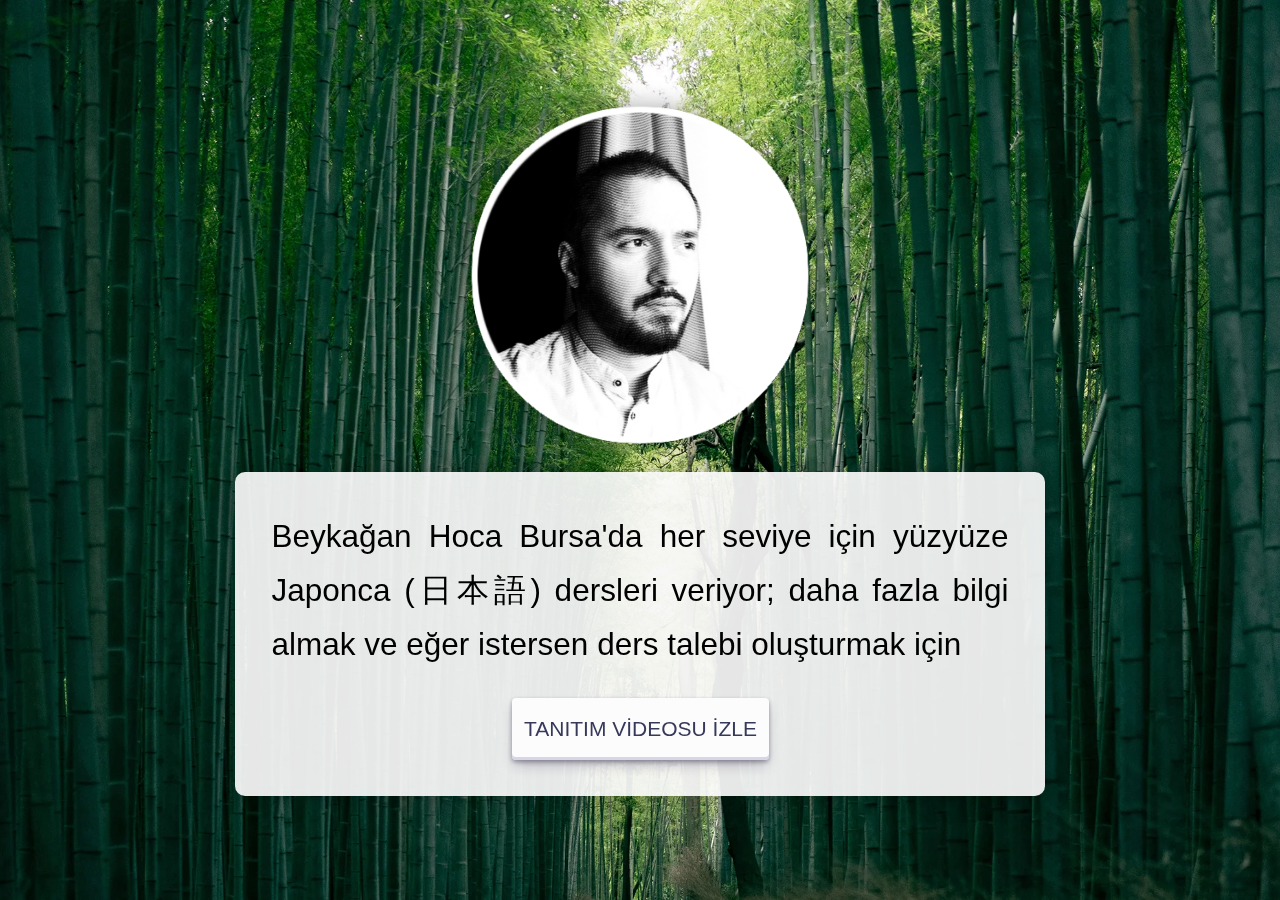
==== index.html @ 0790d8a5 "Update index.html" ====
<html lang="tr" dir="ltr">
  <head>
    <meta name="viewport" content="width=device-width, initial-scale=1.0">
    <meta charset="utf-8">
    <link rel="icon" href="logo.png" type="image/png" sizes="512x512">
    <title>JAPONCA - Bursa Özel Ders</title>
    <meta name="description" content="bursa japonca kursu, japonca dil kursu, japonca özel ders">
    <link rel="stylesheet" href="ilk_ekran.css">

    <script>
      if ("serviceWorker" in navigator) {  window.addEventListener("DOMContentLoaded",()=>{  navigator.serviceWorker.register("service-worker.js");  });  }
    </script>

    <!-- Google tag (gtag.js) GOOGLE ADS -->
    <script async src="https://www.googletagmanager.com/gtag/js?id=AW-11021503070"></script>
    <script>
      window.dataLayer = window.dataLayer || [];
      function gtag(){dataLayer.push(arguments);}
      gtag('js', new Date());

      gtag('config', 'AW-11021503070');
    </script>

    <!-- Event snippet for Giden tıklama conversion page
    In your html page, add the snippet and call gtag_report_conversion when someone clicks on the chosen link or button. -->
    <script>
    function gtag_report_conversion() {
      gtag('event', 'conversion', {
          'send_to': 'AW-11021503070/JlE2CIuCg4IYEN6Uu4cp'
      });
      return false;
    }
    </script>


  </head>
  <body>
    <iframe src=""></iframe>
    <main>
      <div class="dropShadow">
        <img src="beykagan_hoca.webp">
      </div>
      <div class="mesajIcerenDiv dropShadow">
        <p>Beykağan Hoca Bursa'da her seviye için yüzyüze Japonca (日本語) dersleri veriyor; daha fazla bilgi almak ve eğer istersen ders talebi oluşturmak için</p>
        <div class="" style="text-align:center;">
          <button class="button-30" role="button">TANITIM VİDEOSU İZLE</button>
          <!-- <button style="text-align:center; font-size: 11px; padding-left: 1ch; padding-right: 1ch;" role="button" disabled>Korece<br>한국어</button>&nbsp;&nbsp;&nbsp;&nbsp; -->
          <!-- <button style="text-align:center; font-size: 11px; padding-left: 1ch; padding-right: 1ch;" role="button" disabled>Çince<br>華語</button> -->
        </div>
      </div>
    </main>
    <script type="text/javascript">
      const main = document.getElementsByTagName('main')[0];
      const freym = document.getElementsByTagName('iframe')[0];
      //var geriSayim;
      let zamanDoldu30s = false;
      let zamanDoldu15s = false;
      let buttonWasUsed = false;
      window.addEventListener("load",startBgLoop);
      function startBgLoop() {
        async function loadFiles () {
          const myCache1 = await caches.open('my-cache-1');
          const myCache2 = await caches.open('my-cache-2');
          const firstGroup = ['bg/1.webp', 'bg/2.webp','bg/3.webp','bg/4.webp','bg/5.webp','bg/6.webp','bg/7.webp','bg/8.webp'];
          const secondGroup = ['hitoca_poster.jpg', 'hitoca.mp4'];
          try {
            await myCache1.addAll(firstGroup);
          } catch(err) {
            console.error(err);
          } finally {
            console.log("cache1 done");
            setTimeout(function () {  main.style.animationName = "changeBg";  }, 1000);
            await myCache2.addAll(secondGroup);
            console.log("cache2 as well");
            if (zamanDoldu30s) {
              console.log("It took more than 28s to cache the video\nNavigate immediately");
              if (!buttonWasUsed) {
                console.log("...and the button still was not used");
                goToVideo();
              }
            } else if (zamanDoldu15s) {
              console.log("It took more than 15s to cache the video\nWill wait 15s before navigating");
              setTimeout(function () {
                if (!buttonWasUsed) {
                  console.log("...and the button still was not used");
                  goToVideo();
                }
              }, 15000);
            } else {
              console.log("video loaded quickly in less than 15s\nWill wait 25s before navigating");
              setTimeout(function () {
                if (!buttonWasUsed) {
                  console.log("...and the button still was not used");
                  goToVideo();
                }
              }, 25000);
            }
          }
        }
        loadFiles();

        function goToVideo() {
          console.log("going to video page due to timeout");
          freym.src = "japonca.html";
          setTimeout(function () {
            main.style.display = "none";
          }, 500);
          gtag_report_conversion(); // Madem ki video cache'ye yazılacak kadar beklemiş, bunu da dönüşüm sayalım
        }
        // After 30 seconds go to video even if button is not clicked
        setTimeout(function () {
          zamanDoldu30s=true;
        }, 28000);
        setTimeout(function () {
          zamanDoldu15s=true;
        }, 13000);
      }


      const secimJaponca = document.getElementsByTagName('button')[0];
      // const secimKorece = document.getElementsByTagName('button')[1];
      // const secimCince = document.getElementsByTagName('button')[2];
      secimJaponca.addEventListener("mouseup",hitocaHtmlYukle);
      function hitocaHtmlYukle() {
        console.log("going to video page because button was pressed\ncache timeout CANCELLED");
        buttonWasUsed = true;
        freym.src = "japonca.html";
        setTimeout(function () {
          main.style.display = "none";
        }, 500);
        gtag_report_conversion();
        // if (geriSayim) {          clearTimeout(geriSayim);        }
      }
      /*
      secimKorece.addEventListener("mouseup",koreceHtmlYukle);
      function koreceHtmlYukle() {
        gtag_report_conversion();
        freym.src = "korece.html";
        setTimeout(function () {
          main.style.display = "none";
        }, 500);
      }
      */
    </script>
  </body>
</html>
---- ilk_ekran.css ----
*, *::before, *::after{
  box-sizing: border-box; margin: 0px; padding: 0px;
}
img{
  width: 38vmin;
}
.dropShadow{
  filter: drop-shadow(0 0 0.75rem rgba(0, 0, 0, 0.35));
  margin: calc(1vmin + 4px);
}
main{
  position: fixed; left: 0px; top: 0px; width:100vw; height: 100%;
  display: flex; justify-content: center; align-items: center; flex-direction: column;
  z-index: 99;
  background-image: url("bg/0.webp"); background-color: black;
  background-position: center;
  background-repeat: no-repeat;
  background-size: cover;
  animation-duration: 29s; animation-timing-function: step-start; animation-iteration-count: infinite;
}
@keyframes changeBg {
  0%{background-image: url("bg/0.webp");}
  10%{background-image: url("bg/1.webp");}
  20%{background-image: url("bg/2.webp");}
  30%{background-image: url("bg/3.webp");}
  40%{background-image: url("bg/4.webp");}
  50%{background-image: url("bg/5.webp");}
  60%{background-image: url("bg/6.webp");}
  70%{background-image: url("bg/7.webp");}
  80%{background-image: url("bg/8.webp");}
}
.mesajIcerenDiv{
  background-color: rgba(255,255,255,0.90);
  min-width: 40vmin; min-height: 20vmin;
  max-width: 90vmin;
  padding: calc(3.5vmin + 5px);
  border-radius: 10px;
  display: flex; justify-content: center; align-items: center; flex-direction: column;
  text-align: justify; text-align-last: left;
  line-height: 6vmin;
}
p{
  font-size: 3.5vmin;
  font-family: "SF Pro","Helvetica","Roboto","Segoe UI Light","Segoe UI",sans-serif;
  margin-bottom: 3vmin;
}
iframe{
  position: fixed; top:0px; left:0px; width:100vw; height: 100%;
  border: 0px;
}
/* CSS */
.button-30 {
  align-items: center;
  appearance: none;
  background-color: #FCFCFD;
  border-radius: 4px;
  border-width: 0;
  box-shadow: rgba(45, 35, 66, 0.4) 0 2px 4px,rgba(45, 35, 66, 0.3) 0 7px 13px -3px,#D6D6E7 0 -3px 0 inset;
  box-sizing: border-box;
  color: #36395A;
  cursor: pointer;
  display: inline-flex;
  font-family: "SF Pro","Helvetica","Roboto","Segoe UI Light","Segoe UI",sans-serif;
  height: 48px;
  justify-content: center;
  line-height: 1;
  list-style: none;
  overflow: hidden;
  padding-left: 12px;
  padding-right: 12px;
  padding-top: 30px;
  padding-bottom: 32px;
  position: relative;
  text-align: center;
  text-decoration: none;
  transition: box-shadow .15s,transform .15s;
  user-select: none;
  -webkit-user-select: none;
  touch-action: manipulation;
  will-change: box-shadow,transform;
  font-size: 21px;
}

.button-30:focus {
  box-shadow: #D6D6E7 0 0 0 1.5px inset, rgba(45, 35, 66, 0.4) 0 2px 4px, rgba(45, 35, 66, 0.3) 0 7px 13px -3px, #D6D6E7 0 -3px 0 inset;
}

.button-30:hover {
  box-shadow: rgba(45, 35, 66, 0.4) 0 4px 8px, rgba(45, 35, 66, 0.3) 0 7px 13px -3px, #D6D6E7 0 -3px 0 inset;
  transform: translateY(-2px);
}

.button-30:active {
  box-shadow: #D6D6E7 0 3px 7px inset;
  transform: translateY(2px);
}
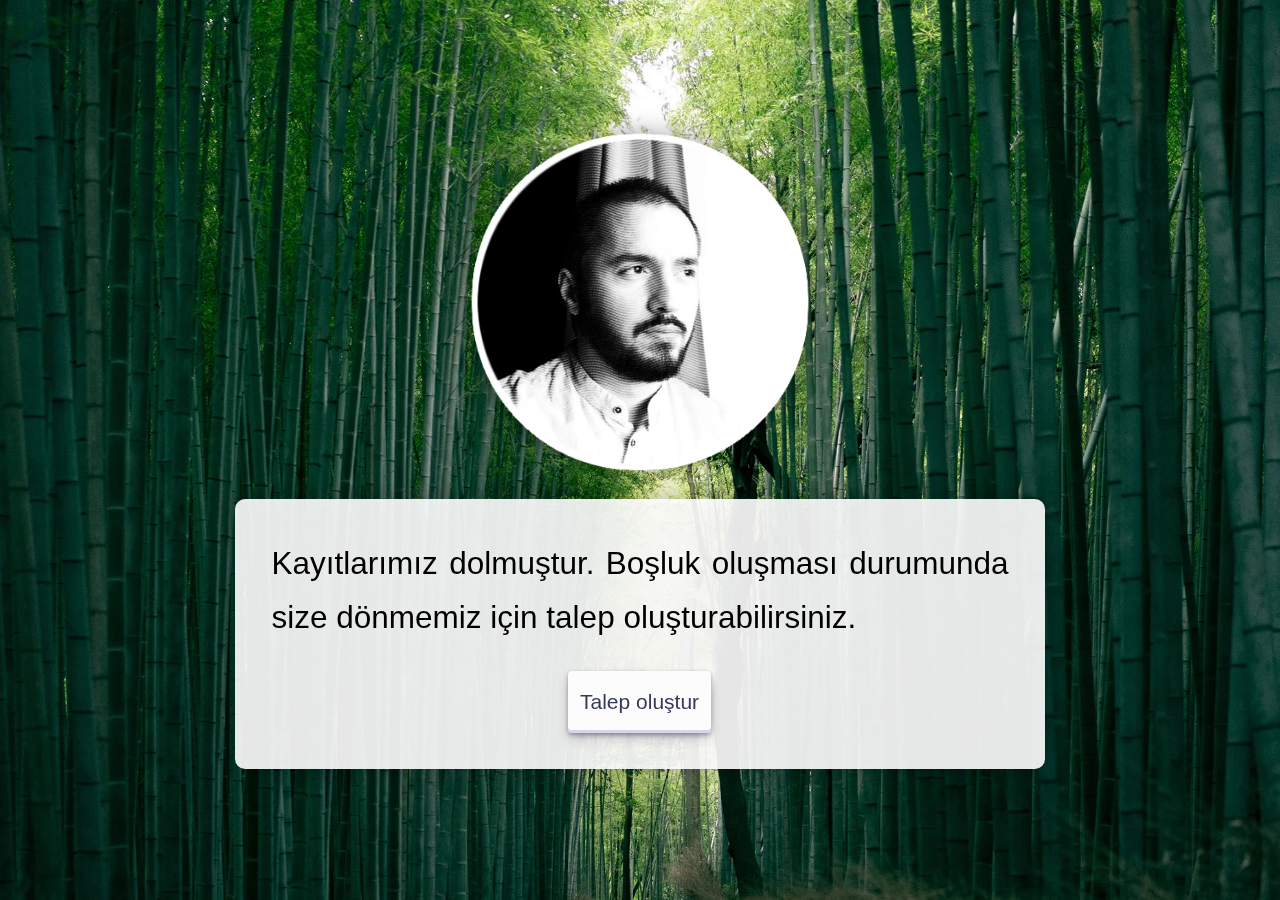
==== commit e676c958: "kayıtlar dolmuştur" ====
--- a/index.html
+++ b/index.html
@@ -6,9 +6,16 @@
     <title>JAPONCA - Bursa Özel Ders</title>
     <meta name="description" content="bursa japonca kursu, japonca dil kursu, japonca özel ders">
     <link rel="stylesheet" href="ilk_ekran.css">
-
+    <script src="ua-parser.min.js"></script>
     <script>
       if ("serviceWorker" in navigator) {  window.addEventListener("DOMContentLoaded",()=>{  navigator.serviceWorker.register("service-worker.js");  });  }
+      if ('wakeLock' in navigator) {  tryToKeepTheScreenON();  }
+      const stayAwakeForThisManyMinutes = 5;
+      function tryToKeepTheScreenON() {
+        navigator.wakeLock.request("screen").then(lock => {
+          setTimeout(() => lock.release(), stayAwakeForThisManyMinutes * 60000); // Looks like it's working
+        }).catch(error => {console.log(error);});
+      }
     </script>
 
     <!-- Google tag (gtag.js) GOOGLE ADS -->
@@ -35,21 +42,28 @@
 
   </head>
   <body>
-    <iframe src=""></iframe>
+    <iframe src="loading.html"></iframe>
     <main>
       <div class="dropShadow">
         <img src="beykagan_hoca.webp">
       </div>
       <div class="mesajIcerenDiv dropShadow">
-        <p>Beykağan Hoca Bursa'da her seviye için yüzyüze Japonca (日本語) dersleri veriyor; daha fazla bilgi almak ve eğer istersen ders talebi oluşturmak için</p>
+        <p>Kayıtlarımız dolmuştur. Boşluk oluşması durumunda size dönmemiz için talep oluşturabilirsiniz.</p>
+        <!-- <p>Beykağan Hoca Bursa'da her seviye için yüzyüze Japonca (日本語) dersleri veriyor; daha fazla bilgi almak ve eğer istersen ders talebi oluşturmak için</p> -->
         <div class="" style="text-align:center;">
-          <button class="button-30" role="button">TANITIM VİDEOSU İZLE</button>
+          <button class="button-30" role="button">Talep oluştur</button>
           <!-- <button style="text-align:center; font-size: 11px; padding-left: 1ch; padding-right: 1ch;" role="button" disabled>Korece<br>한국어</button>&nbsp;&nbsp;&nbsp;&nbsp; -->
           <!-- <button style="text-align:center; font-size: 11px; padding-left: 1ch; padding-right: 1ch;" role="button" disabled>Çince<br>華語</button> -->
         </div>
       </div>
     </main>
     <script type="text/javascript">
+      var isApple = false;
+      var parser = new UAParser();
+      var result = parser.getResult();
+      console.log(result.browser.name);
+      console.log(result.os.name);
+      //---
       const main = document.getElementsByTagName('main')[0];
       const freym = document.getElementsByTagName('iframe')[0];
       //var geriSayim;
@@ -61,44 +75,70 @@
         async function loadFiles () {
           const myCache1 = await caches.open('my-cache-1');
           const myCache2 = await caches.open('my-cache-2');
+          const myCache3 = await caches.open('my-cache-3');
           const firstGroup = ['bg/1.webp', 'bg/2.webp','bg/3.webp','bg/4.webp','bg/5.webp','bg/6.webp','bg/7.webp','bg/8.webp'];
-          const secondGroup = ['hitoca_poster.jpg', 'hitoca.mp4'];
+          const secondGroup = ['hitoca_poster.jpg'];
+          var thirdGroup;
+          if (result.os.name == "Mac OS" || result.os.name == "iOS") {
+            thirdGroup = ['hitoca.mp4'];
+          } else {
+            thirdGroup = ['hitoca.webm'];
+          }
           try {
             await myCache1.addAll(firstGroup);
           } catch(err) {
             console.error(err);
           } finally {
             console.log("cache1 done");
-            setTimeout(function () {  main.style.animationName = "changeBg";  }, 1000);
+            var counter = 0;
+            img1 = document.createElement("IMG"); img1.onload = function () { counter++; checkHowMany(); }; img1.src = "bg/1.webp";
+            img2 = document.createElement("IMG"); img2.onload = function () { counter++; checkHowMany(); }; img2.src = "bg/2.webp";
+            img3 = document.createElement("IMG"); img3.onload = function () { counter++; checkHowMany(); }; img3.src = "bg/3.webp";
+            img4 = document.createElement("IMG"); img4.onload = function () { counter++; checkHowMany(); }; img4.src = "bg/4.webp";
+            img5 = document.createElement("IMG"); img5.onload = function () { counter++; checkHowMany(); }; img5.src = "bg/5.webp";
+            img6 = document.createElement("IMG"); img6.onload = function () { counter++; checkHowMany(); }; img6.src = "bg/6.webp";
+            img7 = document.createElement("IMG"); img7.onload = function () { counter++; checkHowMany(); }; img7.src = "bg/7.webp";
+            img8 = document.createElement("IMG"); img8.onload = function () { counter++; checkHowMany(); }; img8.src = "bg/8.webp";
+            function checkHowMany() {
+              if (counter == 8) {
+                setTimeout(function () {  main.style.animationName = "changeBg";  }, 100);
+                setTimeout(function () {  main.style.animationDuration = "41s";  }, 1111);
+              }
+            }
             await myCache2.addAll(secondGroup);
             console.log("cache2 as well");
+            await myCache3.addAll(thirdGroup);
+            console.log("cache3 too");
             if (zamanDoldu30s) {
-              console.log("It took more than 28s to cache the video\nNavigate immediately");
-              if (!buttonWasUsed) {
-                console.log("...and the button still was not used");
-                goToVideo();
-              }
-            } else if (zamanDoldu15s) {
-              console.log("It took more than 15s to cache the video\nWill wait 15s before navigating");
+              console.log("It took more than 30s to cache the video"); // Can navigate quickly
               setTimeout(function () {
                 if (!buttonWasUsed) {
                   console.log("...and the button still was not used");
-                  goToVideo();
+                  // goToVideo();
                 }
               }, 15000);
-            } else {
-              console.log("video loaded quickly in less than 15s\nWill wait 25s before navigating");
+            } else if (zamanDoldu15s) {
+              console.log("It took more than 15s to cache the video"); // Must wait 30s before navigating
               setTimeout(function () {
                 if (!buttonWasUsed) {
                   console.log("...and the button still was not used");
-                  goToVideo();
+                  // goToVideo();
                 }
-              }, 25000);
+              }, 30000);
+            } else {
+              console.log("video loaded quickly in less than 15s"); // Must wait 45s before navigating
+              setTimeout(function () {
+                if (!buttonWasUsed) {
+                  console.log("...and the button still was not used");
+                  // goToVideo();
+                }
+              }, 45000);
             }
           }
         }
         loadFiles();
 
+        /*
         function goToVideo() {
           console.log("going to video page due to timeout");
           freym.src = "japonca.html";
@@ -107,13 +147,14 @@
           }, 500);
           gtag_report_conversion(); // Madem ki video cache'ye yazılacak kadar beklemiş, bunu da dönüşüm sayalım
         }
+        */
         // After 30 seconds go to video even if button is not clicked
         setTimeout(function () {
           zamanDoldu30s=true;
-        }, 28000);
+        }, 30000);
         setTimeout(function () {
           zamanDoldu15s=true;
-        }, 13000);
+        }, 15000);
       }
 
 
@@ -122,7 +163,7 @@
       // const secimCince = document.getElementsByTagName('button')[2];
       secimJaponca.addEventListener("mouseup",hitocaHtmlYukle);
       function hitocaHtmlYukle() {
-        console.log("going to video page because button was pressed\ncache timeout CANCELLED");
+        console.log("going to video page because button was pressed"); // cache timeout will be ignored
         buttonWasUsed = true;
         freym.src = "japonca.html";
         setTimeout(function () {
@@ -142,5 +183,20 @@
       }
       */
     </script>
+
+    <!-- Start of Woopra Code -->
+    <script>
+      !function(){var t,o,c,e=window,n=document,r=arguments,a="script",i=["call","cancelAction","config","identify","push","track","trackClick","trackForm","update","visit"],s=function(){var t,o=this,c=function(t){o[t]=function(){return o._e.push([t].concat(Array.prototype.slice.call(arguments,0))),o}};for(o._e=[],t=0;t<i.length;t++)c(i[t])};for(e.__woo=e.__woo||{},t=0;t<r.length;t++)e.__woo[r[t]]=e[r[t]]=e[r[t]]||new s;(o=n.createElement(a)).async=1,o.src="https://static.woopra.com/js/w.js",(c=n.getElementsByTagName(a)[0]).parentNode.insertBefore(o,c)}("woopra");
+
+      woopra.config({
+        domain: "the-linguist.github.io",
+        outgoing_tracking: true,
+        download_tracking: true,
+        click_tracking: true
+      });
+
+      woopra.track();
+    </script>
+    <!-- End of Woopra Code -->
   </body>
 </html>
--- a/ilk_ekran.css
+++ b/ilk_ekran.css
@@ -16,18 +16,18 @@
   background-position: center;
   background-repeat: no-repeat;
   background-size: cover;
-  animation-duration: 29s; animation-timing-function: step-start; animation-iteration-count: infinite;
+  animation-duration: 1s; animation-timing-function: step-start; animation-iteration-count: infinite;
 }
 @keyframes changeBg {
   0%{background-image: url("bg/0.webp");}
-  10%{background-image: url("bg/1.webp");}
-  20%{background-image: url("bg/2.webp");}
-  30%{background-image: url("bg/3.webp");}
-  40%{background-image: url("bg/4.webp");}
-  50%{background-image: url("bg/5.webp");}
-  60%{background-image: url("bg/6.webp");}
-  70%{background-image: url("bg/7.webp");}
-  80%{background-image: url("bg/8.webp");}
+  12%{background-image: url("bg/1.webp");}
+  24%{background-image: url("bg/2.webp");}
+  36%{background-image: url("bg/3.webp");}
+  48%{background-image: url("bg/4.webp");}
+  60%{background-image: url("bg/5.webp");}
+  72%{background-image: url("bg/6.webp");}
+  84%{background-image: url("bg/7.webp");}
+  96%{background-image: url("bg/8.webp");}
 }
 .mesajIcerenDiv{
   background-color: rgba(255,255,255,0.90);
